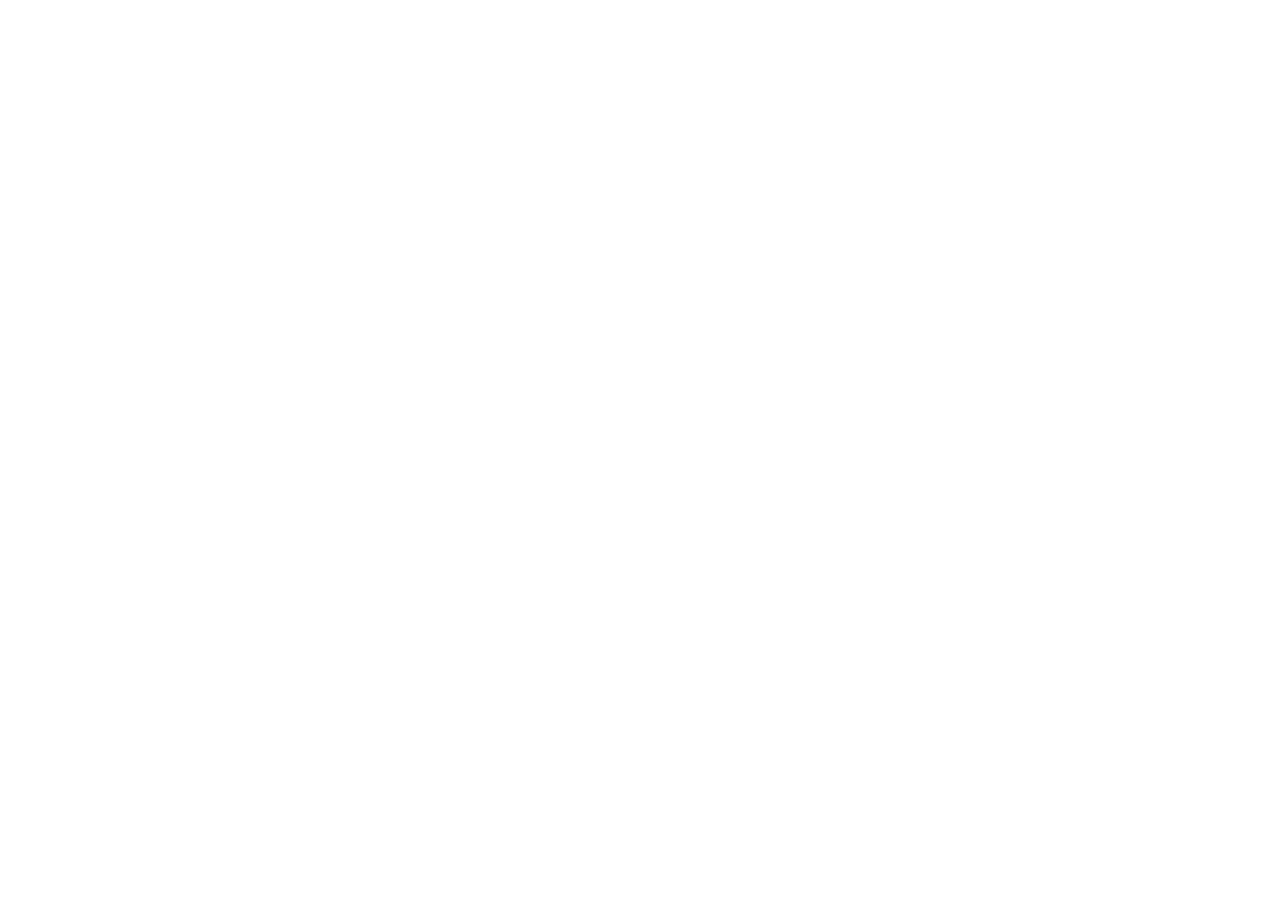
==== index.html @ b51adf07 "Adds Boiler plate" ====
<!DOCTYPE html>
<html lang="en">
<head>
    <meta charset="UTF-8">
    <meta name="viewport" content="width=device-width, initial-scale=1.0">
    <title>SpaceX Launches</title>
</head>
<body>

</body>
</html>
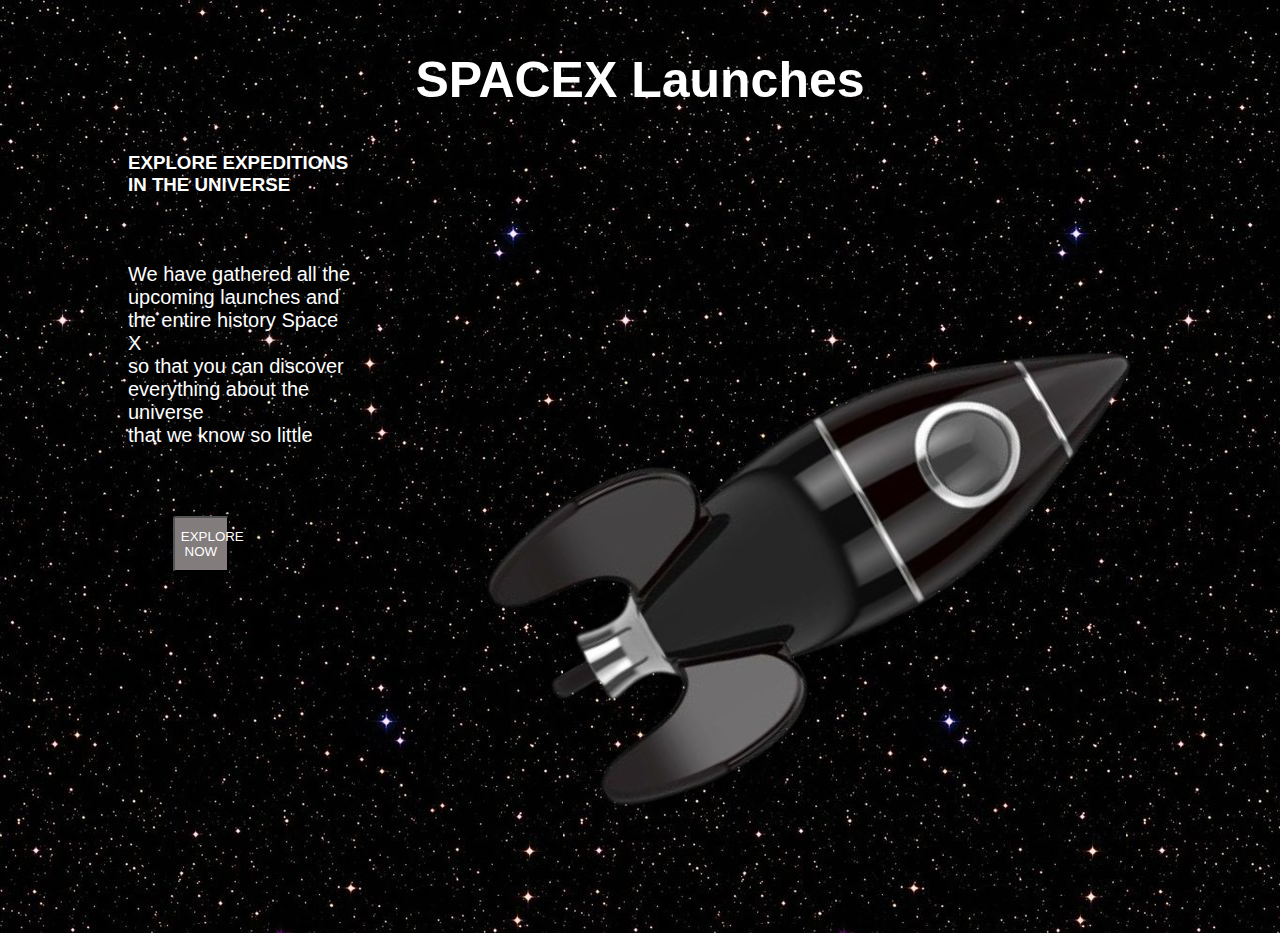
==== commit 7725b78a: "add index file and style file" ====
--- a/index.html
+++ b/index.html
@@ -3,9 +3,37 @@
 <head>
     <meta charset="UTF-8">
     <meta name="viewport" content="width=device-width, initial-scale=1.0">
+    <link rel="stylesheet" href="/style.css">
     <title>SpaceX Launches</title>
 </head>
 <body>
 
+
+
+    <div class="container">
+        <h1>SPACEX Launches</h1>
+        <div class="landing-page">
+            <div>
+        <h3> EXPLORE EXPEDITIONS IN THE UNIVERSE</h3>
+ 
+ 
+      <p> We have gathered all the upcoming launches and the entire history  Space X<br> so that you can discover everything about the universe <br> that we know so little </p>
+ 
+ 
+      <button> <a href="explore.html">EXPLORE NOW</a></button>
+    </div>
+ 
+ 
+ 
+ 
+        <div>
+        <img src="/images/rocket.png">
+    </div>
+ 
+ 
+    </div>
+  </div>
+    <script src="/launch.js"></script>
+ 
 </body>
 </html>--- a/style.css
+++ b/style.css
@@ -0,0 +1,73 @@
+body {
+    font-family: Arial, sans-serif;
+    background-color: #2f2d2d;
+    margin: 0;
+    padding: 0;
+    background-image: url(/images/background.jpg);
+ }
+ img{
+   margin-left: 10%;
+    height: 800px;
+    width: 800px;
+    transform: rotate(60deg);
+ }
+ .container {
+    width: 80%;
+    margin: auto;
+    overflow: hidden;
+ }
+ .landing-page{
+ 
+ 
+    display: flex;
+ }
+ h1, h2 {
+    text-align: center;
+    margin: 20px 0;
+    color: #fff;
+    font-size: 50px;
+    margin-top: 5%;
+    font-family: 'Lucida Sans', 'Lucida Sans Regular', 'Lucida Grande', 'Lucida Sans Unicode', Geneva, Verdana, sans-serif;
+ }
+ 
+ 
+ h3{
+    color: white;
+    margin-top: 10%;
+    justify-content: center;
+ }
+ p{
+    color: white;
+    margin-top: 30%;
+    font-size: 20px;
+ }
+ button{
+    background-color: rgb(130, 124, 124);
+    border-radius: 5%;
+    height: 7%;
+    width: 25%;
+    margin-top: 22%;
+    margin-left: 20%;
+  
+ }
+ a{
+    text-decoration: none;
+   color: white;
+  
+ }
+ .launch {
+    background: #fff;
+    margin: 10px 0;
+    padding: 10px;
+    border: 1px solid #ccc;
+    border-radius: 5px;
+ }
+ .launch h3 {
+    margin: 0;
+    padding: 0;
+    font-size: 1.3em;
+ }
+ .launch p {
+    margin: 5px 0;
+ }
+ 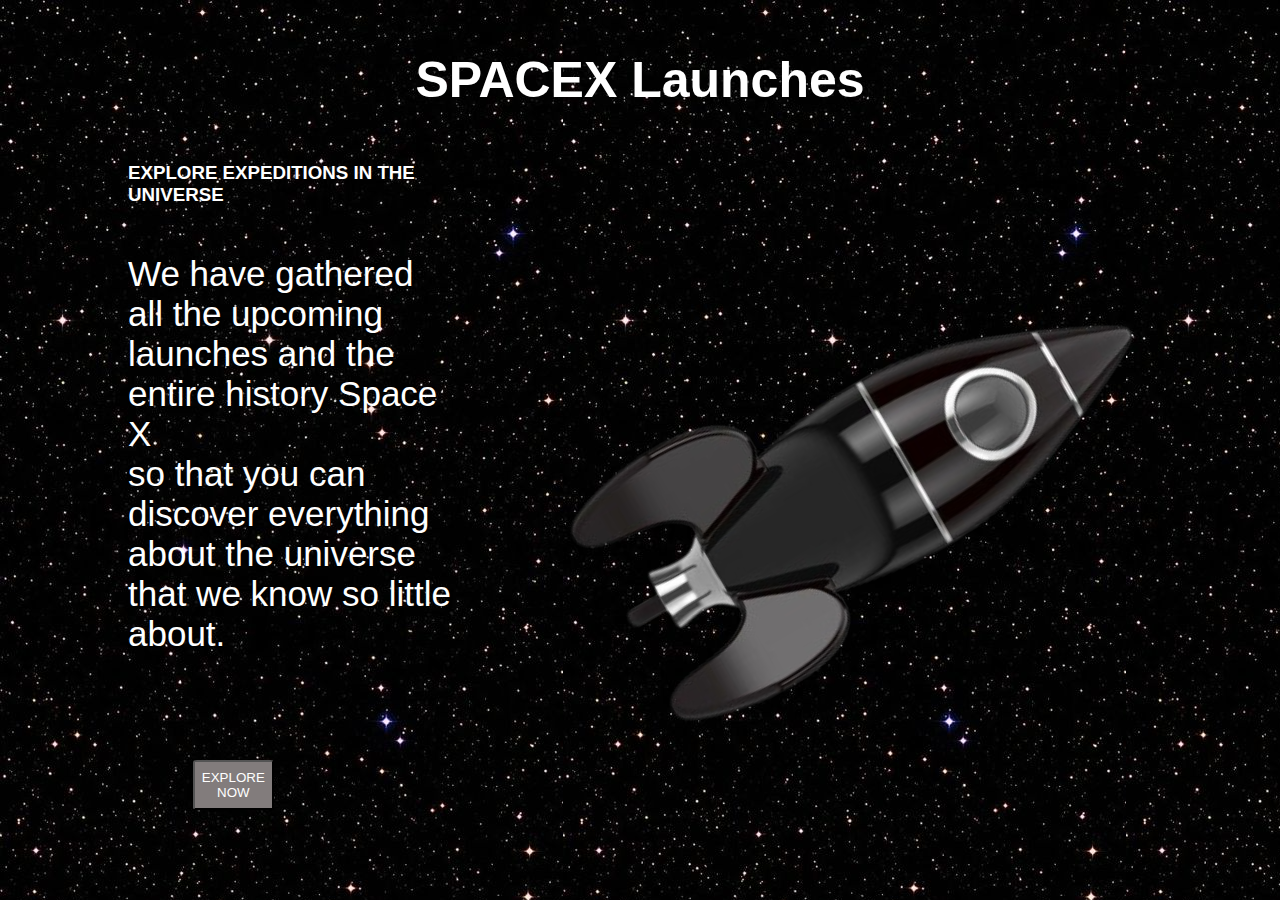
==== commit a68c81e3: "add media query" ====
--- a/index.html
+++ b/index.html
@@ -17,10 +17,10 @@
         <h3> EXPLORE EXPEDITIONS IN THE UNIVERSE</h3>
  
  
-      <p> We have gathered all the upcoming launches and the entire history  Space X<br> so that you can discover everything about the universe <br> that we know so little </p>
+      <p> We have gathered all the upcoming launches and the entire history  Space X<br> so that you can discover everything about the universe <br> that we know so little about.</p>
  
  
-      <button> <a href="explore.html">EXPLORE NOW</a></button>
+      <button> <a href="launch.html">EXPLORE NOW</a></button>
     </div>
  
  
--- a/style.css
+++ b/style.css
@@ -7,8 +7,8 @@
  }
  img{
    margin-left: 10%;
-    height: 800px;
-    width: 800px;
+    height: 700px;
+    width: 700px;
     transform: rotate(60deg);
  }
  .container {
@@ -38,8 +38,8 @@
  }
  p{
     color: white;
-    margin-top: 30%;
-    font-size: 20px;
+    margin-top: 15%;
+    font-size: 35px;
  }
  button{
     background-color: rgb(130, 124, 124);
@@ -70,4 +70,446 @@
  .launch p {
     margin: 5px 0;
  }
- +
+ @media screen and ( min-width:280px ) and (max-width:414px){
+ 
+
+   body {
+      font-family: Arial, sans-serif;
+      background-color: #2f2d2d;
+      margin: 0;
+      padding: 0;
+      background-image: url(/images/background.jpg);
+   }
+   img{
+     margin-left: 10%;
+      height: 700px;
+      width: 700px;
+      transform: rotate(60deg);
+
+      height: 300px;
+      width: 300px;
+      margin-left: 0%;
+      transform: rotate(30deg);
+      
+   }
+   .container {
+      width: 80%;
+      margin: auto;
+      overflow: hidden;
+   }
+   .landing-page{
+   
+   
+      display: flex;
+      
+      flex-wrap: wrap;
+   }
+   h1, h2 {
+      text-align: center;
+      margin: 20px 0;
+      color: #fff;
+      font-size: 50px;
+      margin-top: 5%;
+      font-family: 'Lucida Sans', 'Lucida Sans Regular', 'Lucida Grande', 'Lucida Sans Unicode', Geneva, Verdana, sans-serif;
+
+      text-align: center;
+      font-size: 15px;
+      margin-top: 2%;
+      margin: 18px 0;
+   }
+   
+   
+   h3{
+      color: white;
+      margin-top: 10%;
+      justify-content: center;
+      font-size: 15px;
+   }
+   p{
+      color: white;
+      margin-top: 15%;
+      font-size: 35px;
+
+      font-size: 15px;
+   }
+   button{
+      background-color: rgb(130, 124, 124);
+      border-radius: 5%;
+      height: 7%;
+      width: 25%;
+      margin-top: 22%;
+      margin-left: 20%;
+
+      height: 11%;
+      width: 55%;
+      margin-top: 15%;
+      margin-left: 10%;
+      padding: 2%;
+
+    
+   }
+   a{
+      text-decoration: none;
+     color: white;
+    
+   }
+   .launch {
+      background: #fff;
+      margin: 10px 0;
+      padding: 10px;
+      border: 1px solid #ccc;
+      border-radius: 5px;
+   }
+   .launch h3 {
+      margin: 0;
+      padding: 0;
+      font-size: 1.3em;
+
+      font-size: 0.7em;
+
+   }
+   .launch p {
+      margin: 5px 0;
+
+      margin: 2px 0;
+   }
+}
+ 
+
+@media screen and ( min-width:414px ) and (max-width:667px){
+
+
+   body {
+      font-family: Arial, sans-serif;
+      background-color: #2f2d2d;
+      margin: 0;
+      padding: 0;
+      background-image: url(/images/background.jpg);
+      
+   }
+
+   img{
+     margin-left: 10%;
+      height: 700px;
+      width: 700px;
+      transform: rotate(60deg);
+
+      height: 360px;
+      width: 360px;
+      margin-left: 5%;
+   }
+   .container {
+      width: 80%;
+      margin: auto;
+      overflow: hidden;
+      
+   }
+   .landing-page{
+   
+   
+      display: flex;
+
+      flex-wrap: wrap;
+   }
+   h1, h2 {
+      text-align: center;
+      margin: 20px 0;
+      color: #fff;
+      font-size: 50px;
+      margin-top: 5%;
+      font-family: 'Lucida Sans', 'Lucida Sans Regular', 'Lucida Grande', 'Lucida Sans Unicode', Geneva, Verdana, sans-serif;
+
+      font-size: 25px;
+   }
+   
+   
+   h3{
+      color: white;
+      margin-top: 10%;
+      justify-content: center;
+   }
+   p{
+      color: white;
+      margin-top: 15%;
+      font-size: 35px;
+
+      font-size: 20px;
+   }
+   button{
+      background-color: rgb(130, 124, 124);
+      border-radius: 5%;
+      height: 7%;
+      width: 25%;
+      margin-top: 22%;
+      margin-left: 20%;
+
+      width: 45%;
+      margin-top: 15%;
+      margin-left: 15%;
+      height: 12%;
+
+    
+   }
+   a{
+      text-decoration: none;
+     color: white;
+    
+   }
+   .launch {
+      background: #fff;
+      margin: 10px 0;
+      padding: 10px;
+      border: 1px solid #ccc;
+      border-radius: 5px;
+   }
+   .launch h3 {
+      margin: 0;
+      padding: 0;
+      font-size: 1.3em;
+   }
+   .launch p {
+      margin: 5px 0;
+   }
+
+}
+@media screen and ( min-width:667px ) and (max-width:896px){
+
+   body {
+      font-family: Arial, sans-serif;
+      background-color: #2f2d2d;
+      margin: 0;
+      padding: 0;
+      background-image: url(/images/background.jpg);
+   }
+   img{
+     margin-left: 10%;
+      height: 700px;
+      width: 700px;
+      transform: rotate(60deg);
+
+      width: 560px;
+      height: 560px;
+   }
+   .container {
+      width: 80%;
+      margin: auto;
+      overflow: hidden;
+   }
+   .landing-page{
+   
+   
+      display: flex;
+
+      flex-wrap: wrap;
+   }
+   h1, h2 {
+      text-align: center;
+      margin: 20px 0;
+      color: #fff;
+      font-size: 50px;
+      margin-top: 5%;
+      font-family: 'Lucida Sans', 'Lucida Sans Regular', 'Lucida Grande', 'Lucida Sans Unicode', Geneva, Verdana, sans-serif;
+   }
+   
+   
+   h3{
+      color: white;
+      margin-top: 10%;
+      justify-content: center;
+   }
+   p{
+      color: white;
+      margin-top: 15%;
+      font-size: 35px;
+   }
+   button{
+      background-color: rgb(130, 124, 124);
+      border-radius: 5%;
+      height: 7%;
+      width: 25%;
+      margin-top: 22%;
+      margin-left: 20%;
+    
+   }
+   a{
+      text-decoration: none;
+     color: white;
+    
+   }
+   .launch {
+      background: #fff;
+      margin: 10px 0;
+      padding: 10px;
+      border: 1px solid #ccc;
+      border-radius: 5px;
+   }
+   .launch h3 {
+      margin: 0;
+      padding: 0;
+      font-size: 1.3em;
+   }
+   .launch p {
+      margin: 5px 0;
+   }
+
+}
+
+@media screen and ( min-width:768px ) and (max-width:1024px){
+
+   body {
+      font-family: Arial, sans-serif;
+      background-color: #2f2d2d;
+      margin: 0;
+      padding: 0;
+      background-image: url(/images/background.jpg);
+   }
+   img{
+     margin-left: 10%;
+      height: 700px;
+      width: 700px;
+      transform: rotate(60deg);
+
+      height: 510px;
+      height: 510px;
+   }
+   .container {
+      width: 80%;
+      margin: auto;
+      overflow: hidden;
+   }
+   .landing-page{
+   
+   
+      display: flex;
+   }
+   h1, h2 {
+      text-align: center;
+      margin: 20px 0;
+      color: #fff;
+      font-size: 50px;
+      margin-top: 5%;
+      font-family: 'Lucida Sans', 'Lucida Sans Regular', 'Lucida Grande', 'Lucida Sans Unicode', Geneva, Verdana, sans-serif;
+   }
+   
+   
+   h3{
+      color: white;
+      margin-top: 10%;
+      justify-content: center;
+   }
+   p{
+      color: white;
+      margin-top: 15%;
+      font-size: 35px;
+
+      font-size: 30px;
+   }
+   button{
+      background-color: rgb(130, 124, 124);
+      border-radius: 5%;
+      height: 7%;
+      width: 25%;
+      margin-top: 22%;
+      margin-left: 20%;
+    
+   }
+   a{
+      text-decoration: none;
+     color: white;
+    
+   }
+   .launch {
+      background: #fff;
+      margin: 10px 0;
+      padding: 10px;
+      border: 1px solid #ccc;
+      border-radius: 5px;
+   }
+   .launch h3 {
+      margin: 0;
+      padding: 0;
+      font-size: 1.3em;
+   }
+   .launch p {
+      margin: 5px 0;
+   }
+}
+
+
+@media screen and ( min-width:768px ) and (max-width:1024px){
+
+   body {
+      font-family: Arial, sans-serif;
+      background-color: #2f2d2d;
+      margin: 0;
+      padding: 0;
+      background-image: url(/images/background.jpg);
+   }
+   img{
+     margin-left: 10%;
+      height: 700px;
+      width: 700px;
+      transform: rotate(60deg);
+   }
+   .container {
+      width: 80%;
+      margin: auto;
+      overflow: hidden;
+   }
+   .landing-page{
+   
+   
+      display: flex;
+   }
+   h1, h2 {
+      text-align: center;
+      margin: 20px 0;
+      color: #fff;
+      font-size: 50px;
+      margin-top: 5%;
+      font-family: 'Lucida Sans', 'Lucida Sans Regular', 'Lucida Grande', 'Lucida Sans Unicode', Geneva, Verdana, sans-serif;
+   }
+   
+   
+   h3{
+      color: white;
+      margin-top: 10%;
+      justify-content: center;
+   }
+   p{
+      color: white;
+      margin-top: 15%;
+      font-size: 35px;
+   }
+   button{
+      background-color: rgb(130, 124, 124);
+      border-radius: 5%;
+      height: 7%;
+      width: 25%;
+      margin-top: 22%;
+      margin-left: 20%;
+    
+   }
+   a{
+      text-decoration: none;
+     color: white;
+    
+   }
+   .launch {
+      background: #fff;
+      margin: 10px 0;
+      padding: 10px;
+      border: 1px solid #ccc;
+      border-radius: 5px;
+   }
+   .launch h3 {
+      margin: 0;
+      padding: 0;
+      font-size: 1.3em;
+   }
+   .launch p {
+      margin: 5px 0;
+   }
+
+}
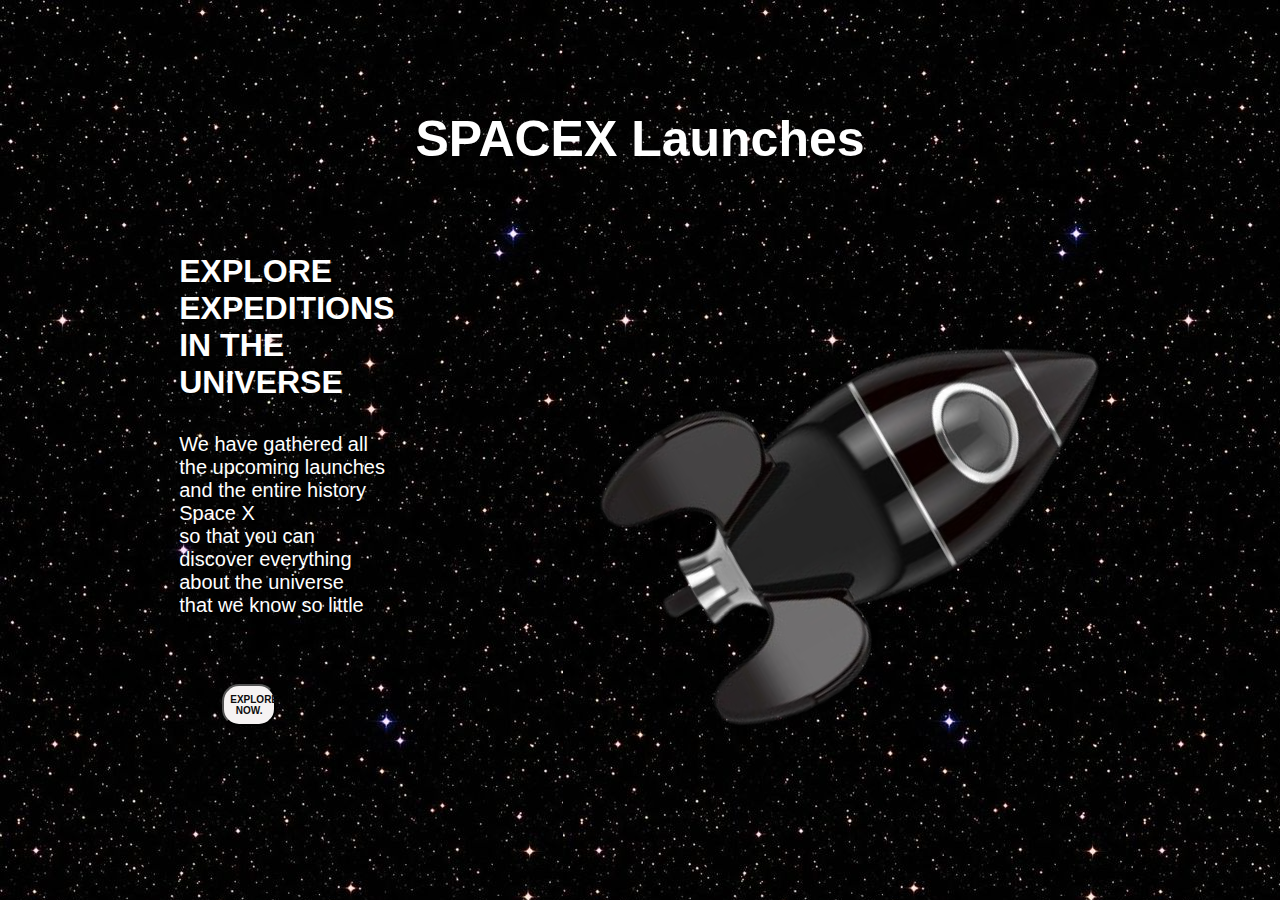
==== commit c5c069e7: "adds changes" ====
--- a/index.html
+++ b/index.html
@@ -17,23 +17,17 @@
         <h3> EXPLORE EXPEDITIONS IN THE UNIVERSE</h3>
  
  
-      <p> We have gathered all the upcoming launches and the entire history  Space X<br> so that you can discover everything about the universe <br> that we know so little about.</p>
+      <p> We have gathered all the upcoming launches and the entire history  Space X<br> so that you can discover everything about the universe <br> that we know so little </p>
  
  
-      <button> <a href="launch.html">EXPLORE NOW</a></button>
+      <button> <a href="launch.html"><b>EXPLORE NOW.</b></a></button>
     </div>
- 
- 
- 
- 
         <div>
         <img src="/images/rocket.png">
     </div>
- 
- 
     </div>
   </div>
     <script src="/launch.js"></script>
  
 </body>
-</html>+</html>
--- a/style.css
+++ b/style.css
@@ -1,14 +1,17 @@
 body {
-    font-family: Arial, sans-serif;
-    background-color: #2f2d2d;
-    margin: 0;
-    padding: 0;
-    background-image: url(/images/background.jpg);
- }
+   font-family: Arial, sans-serif;
+   background-color: #2F2D2D;
+   margin: 5%;
+   padding: 0;
+   background-image: url(images/background.jpg);
+   background-repeat: repeat;
+   color: aliceblue;
+}
+  
  img{
    margin-left: 10%;
-    height: 700px;
-    width: 700px;
+    height: 600px;
+    width: 800px;
     transform: rotate(60deg);
  }
  .container {
@@ -33,26 +36,30 @@
  
  h3{
     color: white;
-    margin-top: 10%;
+    margin-top: 30%;
     justify-content: center;
+    font-size: xx-large;
  }
  p{
     color: white;
-    margin-top: 15%;
-    font-size: 35px;
+    margin-top: 10%;
+    font-size: 20px;
  }
  button{
-    background-color: rgb(130, 124, 124);
-    border-radius: 5%;
+    background-color: rgb(246, 243, 243);
+    border-radius: 17px;
     height: 7%;
     width: 25%;
     margin-top: 22%;
     margin-left: 20%;
+    font-size: 10px;
+    color: black;
+  
   
  }
  a{
     text-decoration: none;
-   color: white;
+   color: rgb(12, 12, 12);
   
  }
  .launch {
@@ -70,446 +77,4 @@
  .launch p {
     margin: 5px 0;
  }
-
- @media screen and ( min-width:280px ) and (max-width:414px){
- 
-
-   body {
-      font-family: Arial, sans-serif;
-      background-color: #2f2d2d;
-      margin: 0;
-      padding: 0;
-      background-image: url(/images/background.jpg);
-   }
-   img{
-     margin-left: 10%;
-      height: 700px;
-      width: 700px;
-      transform: rotate(60deg);
-
-      height: 300px;
-      width: 300px;
-      margin-left: 0%;
-      transform: rotate(30deg);
-      
-   }
-   .container {
-      width: 80%;
-      margin: auto;
-      overflow: hidden;
-   }
-   .landing-page{
-   
-   
-      display: flex;
-      
-      flex-wrap: wrap;
-   }
-   h1, h2 {
-      text-align: center;
-      margin: 20px 0;
-      color: #fff;
-      font-size: 50px;
-      margin-top: 5%;
-      font-family: 'Lucida Sans', 'Lucida Sans Regular', 'Lucida Grande', 'Lucida Sans Unicode', Geneva, Verdana, sans-serif;
-
-      text-align: center;
-      font-size: 15px;
-      margin-top: 2%;
-      margin: 18px 0;
-   }
-   
-   
-   h3{
-      color: white;
-      margin-top: 10%;
-      justify-content: center;
-      font-size: 15px;
-   }
-   p{
-      color: white;
-      margin-top: 15%;
-      font-size: 35px;
-
-      font-size: 15px;
-   }
-   button{
-      background-color: rgb(130, 124, 124);
-      border-radius: 5%;
-      height: 7%;
-      width: 25%;
-      margin-top: 22%;
-      margin-left: 20%;
-
-      height: 11%;
-      width: 55%;
-      margin-top: 15%;
-      margin-left: 10%;
-      padding: 2%;
-
-    
-   }
-   a{
-      text-decoration: none;
-     color: white;
-    
-   }
-   .launch {
-      background: #fff;
-      margin: 10px 0;
-      padding: 10px;
-      border: 1px solid #ccc;
-      border-radius: 5px;
-   }
-   .launch h3 {
-      margin: 0;
-      padding: 0;
-      font-size: 1.3em;
-
-      font-size: 0.7em;
-
-   }
-   .launch p {
-      margin: 5px 0;
-
-      margin: 2px 0;
-   }
-}
- 
-
-@media screen and ( min-width:414px ) and (max-width:667px){
-
-
-   body {
-      font-family: Arial, sans-serif;
-      background-color: #2f2d2d;
-      margin: 0;
-      padding: 0;
-      background-image: url(/images/background.jpg);
-      
-   }
-
-   img{
-     margin-left: 10%;
-      height: 700px;
-      width: 700px;
-      transform: rotate(60deg);
-
-      height: 360px;
-      width: 360px;
-      margin-left: 5%;
-   }
-   .container {
-      width: 80%;
-      margin: auto;
-      overflow: hidden;
-      
-   }
-   .landing-page{
-   
-   
-      display: flex;
-
-      flex-wrap: wrap;
-   }
-   h1, h2 {
-      text-align: center;
-      margin: 20px 0;
-      color: #fff;
-      font-size: 50px;
-      margin-top: 5%;
-      font-family: 'Lucida Sans', 'Lucida Sans Regular', 'Lucida Grande', 'Lucida Sans Unicode', Geneva, Verdana, sans-serif;
-
-      font-size: 25px;
-   }
-   
-   
-   h3{
-      color: white;
-      margin-top: 10%;
-      justify-content: center;
-   }
-   p{
-      color: white;
-      margin-top: 15%;
-      font-size: 35px;
-
-      font-size: 20px;
-   }
-   button{
-      background-color: rgb(130, 124, 124);
-      border-radius: 5%;
-      height: 7%;
-      width: 25%;
-      margin-top: 22%;
-      margin-left: 20%;
-
-      width: 45%;
-      margin-top: 15%;
-      margin-left: 15%;
-      height: 12%;
-
-    
-   }
-   a{
-      text-decoration: none;
-     color: white;
-    
-   }
-   .launch {
-      background: #fff;
-      margin: 10px 0;
-      padding: 10px;
-      border: 1px solid #ccc;
-      border-radius: 5px;
-   }
-   .launch h3 {
-      margin: 0;
-      padding: 0;
-      font-size: 1.3em;
-   }
-   .launch p {
-      margin: 5px 0;
-   }
-
-}
-@media screen and ( min-width:667px ) and (max-width:896px){
-
-   body {
-      font-family: Arial, sans-serif;
-      background-color: #2f2d2d;
-      margin: 0;
-      padding: 0;
-      background-image: url(/images/background.jpg);
-   }
-   img{
-     margin-left: 10%;
-      height: 700px;
-      width: 700px;
-      transform: rotate(60deg);
-
-      width: 560px;
-      height: 560px;
-   }
-   .container {
-      width: 80%;
-      margin: auto;
-      overflow: hidden;
-   }
-   .landing-page{
-   
-   
-      display: flex;
-
-      flex-wrap: wrap;
-   }
-   h1, h2 {
-      text-align: center;
-      margin: 20px 0;
-      color: #fff;
-      font-size: 50px;
-      margin-top: 5%;
-      font-family: 'Lucida Sans', 'Lucida Sans Regular', 'Lucida Grande', 'Lucida Sans Unicode', Geneva, Verdana, sans-serif;
-   }
-   
-   
-   h3{
-      color: white;
-      margin-top: 10%;
-      justify-content: center;
-   }
-   p{
-      color: white;
-      margin-top: 15%;
-      font-size: 35px;
-   }
-   button{
-      background-color: rgb(130, 124, 124);
-      border-radius: 5%;
-      height: 7%;
-      width: 25%;
-      margin-top: 22%;
-      margin-left: 20%;
-    
-   }
-   a{
-      text-decoration: none;
-     color: white;
-    
-   }
-   .launch {
-      background: #fff;
-      margin: 10px 0;
-      padding: 10px;
-      border: 1px solid #ccc;
-      border-radius: 5px;
-   }
-   .launch h3 {
-      margin: 0;
-      padding: 0;
-      font-size: 1.3em;
-   }
-   .launch p {
-      margin: 5px 0;
-   }
-
-}
-
-@media screen and ( min-width:768px ) and (max-width:1024px){
-
-   body {
-      font-family: Arial, sans-serif;
-      background-color: #2f2d2d;
-      margin: 0;
-      padding: 0;
-      background-image: url(/images/background.jpg);
-   }
-   img{
-     margin-left: 10%;
-      height: 700px;
-      width: 700px;
-      transform: rotate(60deg);
-
-      height: 510px;
-      height: 510px;
-   }
-   .container {
-      width: 80%;
-      margin: auto;
-      overflow: hidden;
-   }
-   .landing-page{
-   
-   
-      display: flex;
-   }
-   h1, h2 {
-      text-align: center;
-      margin: 20px 0;
-      color: #fff;
-      font-size: 50px;
-      margin-top: 5%;
-      font-family: 'Lucida Sans', 'Lucida Sans Regular', 'Lucida Grande', 'Lucida Sans Unicode', Geneva, Verdana, sans-serif;
-   }
-   
-   
-   h3{
-      color: white;
-      margin-top: 10%;
-      justify-content: center;
-   }
-   p{
-      color: white;
-      margin-top: 15%;
-      font-size: 35px;
-
-      font-size: 30px;
-   }
-   button{
-      background-color: rgb(130, 124, 124);
-      border-radius: 5%;
-      height: 7%;
-      width: 25%;
-      margin-top: 22%;
-      margin-left: 20%;
-    
-   }
-   a{
-      text-decoration: none;
-     color: white;
-    
-   }
-   .launch {
-      background: #fff;
-      margin: 10px 0;
-      padding: 10px;
-      border: 1px solid #ccc;
-      border-radius: 5px;
-   }
-   .launch h3 {
-      margin: 0;
-      padding: 0;
-      font-size: 1.3em;
-   }
-   .launch p {
-      margin: 5px 0;
-   }
-}
-
-
-@media screen and ( min-width:768px ) and (max-width:1024px){
-
-   body {
-      font-family: Arial, sans-serif;
-      background-color: #2f2d2d;
-      margin: 0;
-      padding: 0;
-      background-image: url(/images/background.jpg);
-   }
-   img{
-     margin-left: 10%;
-      height: 700px;
-      width: 700px;
-      transform: rotate(60deg);
-   }
-   .container {
-      width: 80%;
-      margin: auto;
-      overflow: hidden;
-   }
-   .landing-page{
-   
-   
-      display: flex;
-   }
-   h1, h2 {
-      text-align: center;
-      margin: 20px 0;
-      color: #fff;
-      font-size: 50px;
-      margin-top: 5%;
-      font-family: 'Lucida Sans', 'Lucida Sans Regular', 'Lucida Grande', 'Lucida Sans Unicode', Geneva, Verdana, sans-serif;
-   }
-   
-   
-   h3{
-      color: white;
-      margin-top: 10%;
-      justify-content: center;
-   }
-   p{
-      color: white;
-      margin-top: 15%;
-      font-size: 35px;
-   }
-   button{
-      background-color: rgb(130, 124, 124);
-      border-radius: 5%;
-      height: 7%;
-      width: 25%;
-      margin-top: 22%;
-      margin-left: 20%;
-    
-   }
-   a{
-      text-decoration: none;
-     color: white;
-    
-   }
-   .launch {
-      background: #fff;
-      margin: 10px 0;
-      padding: 10px;
-      border: 1px solid #ccc;
-      border-radius: 5px;
-   }
-   .launch h3 {
-      margin: 0;
-      padding: 0;
-      font-size: 1.3em;
-   }
-   .launch p {
-      margin: 5px 0;
-   }
-
-}
+  